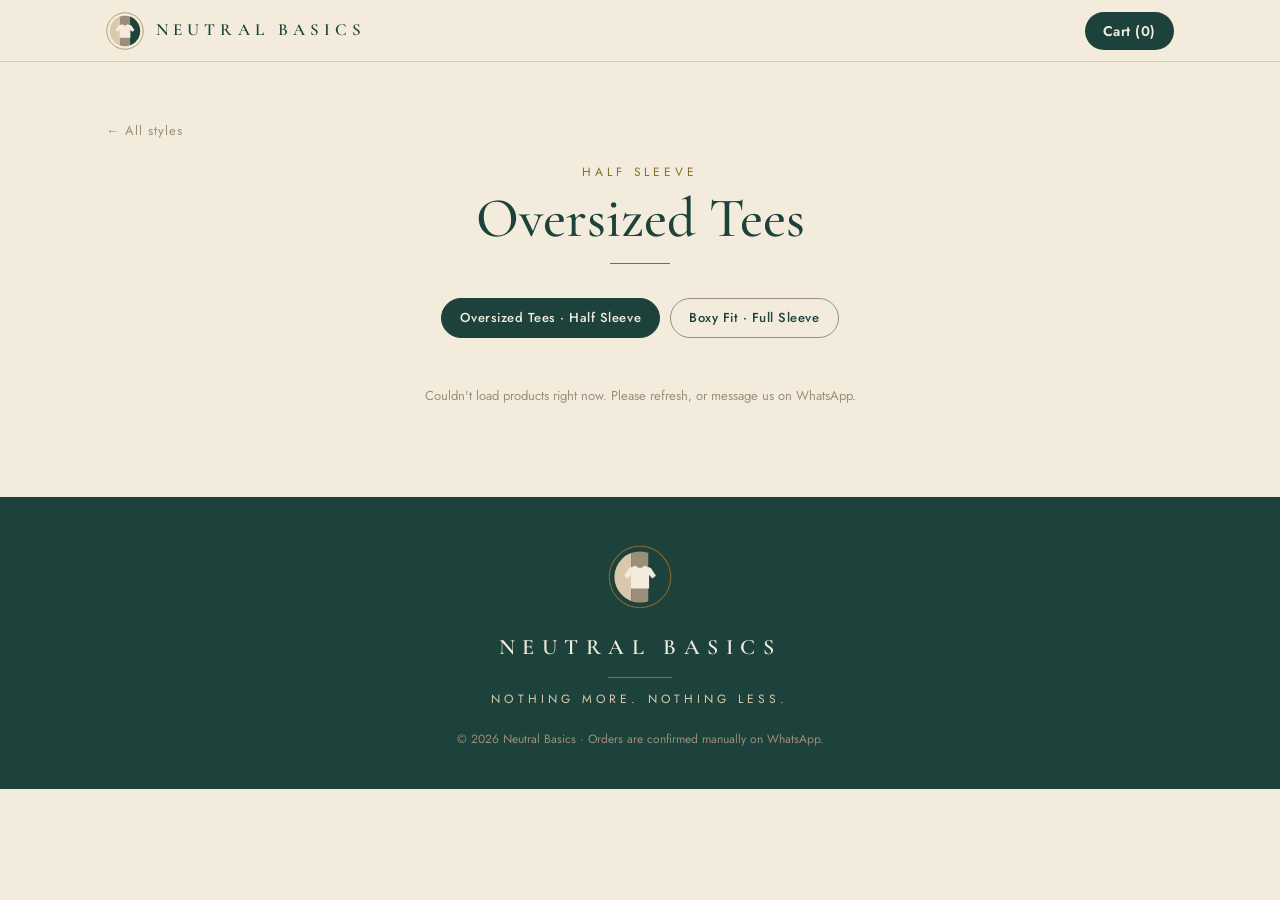
==== collection.html @ 2b350f64 "Style tiles and collection pages" ====
<!doctype html>
<html lang="en">
<head>
<meta charset="utf-8">
<meta name="viewport" content="width=device-width, initial-scale=1">
<title>Collection · Neutral Basics</title>
<meta name="description" content="Neutral Basics. Nothing more. Nothing less.">
<meta name="theme-color" content="#F3ECDC">
<link rel="icon" href="data:image/svg+xml,%3Csvg%20xmlns%3D%22http%3A//www.w3.org/2000/svg%22%20viewBox%3D%220%200%20100%20100%22%20aria-hidden%3D%22true%22%3E%3Cdefs%3E%3CclipPath%20id%3D%22cpf%22%3E%3Ccircle%20cx%3D%2250%22%20cy%3D%2250%22%20r%3D%2240%22/%3E%3C/clipPath%3E%3C/defs%3E%3Ccircle%20cx%3D%2250%22%20cy%3D%2250%22%20r%3D%2248%22%20fill%3D%22none%22%20stroke%3D%22%238A6D2F%22%20stroke-width%3D%221.6%22/%3E%3Cg%20clip-path%3D%22url%28%23cpf%29%22%3E%3Crect%20x%3D%220%22%20y%3D%220%22%20width%3D%2236.7%22%20height%3D%22100%22%20fill%3D%22%23D8C9AC%22/%3E%3Crect%20x%3D%2236.7%22%20y%3D%220%22%20width%3D%2226.6%22%20height%3D%22100%22%20fill%3D%22%239C8F7A%22/%3E%3Crect%20x%3D%2263.3%22%20y%3D%220%22%20width%3D%2240%22%20height%3D%22100%22%20fill%3D%22%231D423C%22/%3E%3C/g%3E%3Cpolygon%20points%3D%2233.1%2C35.8%2044.0%2C32.0%2044.9%2C34.5%2050.0%2C35.8%2055.1%2C34.5%2056.0%2C32.0%2066.9%2C35.8%2074.9%2C48.2%2069.1%2C52.2%2064.2%2C46.4%2064.2%2C67.8%2035.8%2C67.8%2035.8%2C46.4%2030.9%2C52.2%2025.1%2C48.2%22%20fill%3D%22%23F3ECDC%22/%3E%3C/svg%3E">
<link rel="preconnect" href="https://fonts.googleapis.com"><link rel="preconnect" href="https://fonts.gstatic.com" crossorigin>
<link href="https://fonts.googleapis.com/css2?family=Cormorant+Garamond:ital,wght@0,500;0,600;1,500&family=Jost:wght@400;500;600;700&display=swap" rel="stylesheet">
<link rel="stylesheet" href="style.css">
</head>
<body>
<header>
  <div class="bar">
    <a class="brand" href="index.html" aria-label="Neutral Basics">
      <svg class="mark" viewBox="0 0 100 100" aria-hidden="true"><defs><clipPath id="cph"><circle cx="50" cy="50" r="40"/></clipPath></defs><circle cx="50" cy="50" r="48" fill="none" stroke="#8A6D2F" stroke-width="1.6"/><g clip-path="url(#cph)"><rect x="0" y="0" width="36.7" height="100" fill="#D8C9AC"/><rect x="36.7" y="0" width="26.6" height="100" fill="#9C8F7A"/><rect x="63.3" y="0" width="40" height="100" fill="#1D423C"/></g><polygon points="33.1,35.8 44.0,32.0 44.9,34.5 50.0,35.8 55.1,34.5 56.0,32.0 66.9,35.8 74.9,48.2 69.1,52.2 64.2,46.4 64.2,67.8 35.8,67.8 35.8,46.4 30.9,52.2 25.1,48.2" fill="#F3ECDC"/></svg>
      <span>NEUTRAL BASICS</span>
    </a>
    <button class="cart-btn" id="openCart">Cart (<span id="count">0</span>)</button>
  </div>
</header>

<main class="coll">
  <a class="crumb" href="index.html#styles">← All styles</a>
  <div class="section-title"><div class="kick" id="cSub"></div><h1 id="cTitle"></h1><div class="rule"></div></div>
  <nav class="pills">
    <a data-c="half" href="collection.html?c=half">Oversized Tees · Half Sleeve</a>
    <a data-c="full" href="collection.html?c=full">Boxy Fit · Full Sleeve</a>
  </nav>
  <div class="grid" id="grid"></div>
  <p class="note" id="status"></p>
</main>

<footer>
  <svg class="mark" viewBox="0 0 100 100" aria-hidden="true"><defs><clipPath id="cpft"><circle cx="50" cy="50" r="40"/></clipPath></defs><circle cx="50" cy="50" r="48" fill="none" stroke="#8A6D2F" stroke-width="1.6"/><g clip-path="url(#cpft)"><rect x="0" y="0" width="36.7" height="100" fill="#D8C9AC"/><rect x="36.7" y="0" width="26.6" height="100" fill="#9C8F7A"/><rect x="63.3" y="0" width="40" height="100" fill="#1D423C"/></g><polygon points="33.1,35.8 44.0,32.0 44.9,34.5 50.0,35.8 55.1,34.5 56.0,32.0 66.9,35.8 74.9,48.2 69.1,52.2 64.2,46.4 64.2,67.8 35.8,67.8 35.8,46.4 30.9,52.2 25.1,48.2" fill="#F3ECDC"/></svg>
  <div class="fw">NEUTRAL BASICS</div>
  <div class="ft"></div>
  <div class="tg">Nothing more. Nothing less.</div>
  <div class="fine">© <span id="yr"></span> Neutral Basics · Orders are confirmed manually on WhatsApp.</div>
</footer>

<a class="ig" id="ig" href="#" target="_blank" rel="noopener" hidden><svg viewBox="0 0 24 24" fill="none" stroke="currentColor" stroke-width="2"><rect x="3" y="3" width="18" height="18" rx="5"/><circle cx="12" cy="12" r="4"/><circle cx="17.5" cy="6.5" r="1" fill="currentColor"/></svg><span id="igt"></span></a>

<div class="overlay" id="overlay"></div>
<aside class="drawer" id="drawer" aria-label="Cart">
  <header><h3>Your cart</h3><button class="x" id="closeCart" aria-label="Close">×</button></header>
  <div class="items" id="items"></div>
  <div class="foot" id="foot">
    <div class="total"><span>Total</span><span id="total">₹0</span></div>
    <input id="cName" placeholder="Your name">
    <textarea id="cAddr" rows="2" placeholder="Delivery address / city"></textarea>
    <button class="wa" id="checkout">Send order on WhatsApp</button>
    <small>We'll confirm availability, shipping and payment with you on WhatsApp.</small>
  </div>
</aside>

<script src="store.js"></script>
<script>
const C = (new URLSearchParams(location.search).get("c") || "").toLowerCase().startsWith("f") ? "full" : "half";
const meta = CATEGORIES[C];
$("cTitle").textContent = meta.title; $("cSub").textContent = meta.sub;
document.title = meta.title + " · " + meta.sub + " | Neutral Basics";
document.querySelectorAll(".pills a").forEach(a => a.classList.toggle("on", a.dataset.c === C));
loadProducts(list => {
  if (!list){ $("status").textContent = "Couldn't load products right now. Please refresh, or message us on WhatsApp."; return; }
  $("status").textContent = "";
  products = list.filter(p => p.cat === C).map((p, i) => ({...p, id:i}));
  render();
  if (!products.length) $("grid").innerHTML = '<div class="soon"><h3>Coming soon</h3><p>New ' + meta.sub.toLowerCase() + ' styles are on the way.</p><a href="https://wa.me/' + CONFIG.WHATSAPP + '?text=' + encodeURIComponent("Hi Neutral Basics! Please let me know when the " + meta.sub.toLowerCase() + " styles are available.") + '" target="_blank" rel="noopener">Ask on WhatsApp</a></div>';
});
</script>
</body>
</html>
---- style.css ----
:root{
    --cream:#F3ECDC; --paper:#FBF7EC; --sand:#D8C9AC; --stone:#9C8F7A; --green:#1D423C; --green-d:#14302b; --gold:#8A6D2F;
    --serif:"Cormorant Garamond",Georgia,serif; --sans:"Jost","Helvetica Neue",Arial,sans-serif;
  }
  *{box-sizing:border-box;margin:0;padding:0}
  html{scroll-behavior:smooth}
  body{background:var(--cream);color:var(--green);font-family:var(--sans);line-height:1.55}
  a{color:inherit}
  header{position:sticky;top:0;z-index:20;background:rgba(243,236,220,.94);backdrop-filter:blur(8px);border-bottom:1px solid var(--sand)}
  .bar{max-width:1100px;margin:0 auto;padding:10px 16px;display:flex;align-items:center;justify-content:space-between;height:61px}
  .brand{display:flex;align-items:center;gap:12px;text-decoration:none}
  .brand .mark{width:38px;height:38px}
  .brand span{font-family:var(--serif);font-weight:600;letter-spacing:.3em;font-size:17px;color:var(--green)}
  .cart-btn{background:var(--green);color:var(--cream);border:0;border-radius:999px;padding:9px 18px;font-weight:600;cursor:pointer;font-size:14px;font-family:var(--sans);letter-spacing:.04em}

  #shop{scroll-margin-top:61px}
  @media (max-width:480px){.brand .mark{width:32px;height:32px}.brand{gap:9px}.brand span{letter-spacing:.16em;font-size:14px}.cart-btn{padding:8px 14px;font-size:13px}}

  /* hero */
  .fh{position:relative;height:calc(100vh - 61px);height:calc(100svh - 61px);min-height:480px;overflow:hidden;background:var(--green-d);display:flex;align-items:flex-end}
  .fh .slides{position:absolute;inset:0}
  .fh .slides img{position:absolute;inset:0;width:100%;height:100%;object-fit:cover;object-position:var(--focus,center);opacity:0;transform:scale(1.06);transition:opacity 1.2s ease,transform 7s ease-out}
  .fh .slides img.on{opacity:1;transform:scale(1)}
  .fh::after{content:"";position:absolute;inset:0;background:linear-gradient(90deg,rgba(20,48,43,.82) 0%,rgba(20,48,43,.4) 45%,rgba(20,48,43,0) 75%),linear-gradient(0deg,rgba(20,48,43,.78) 0%,rgba(20,48,43,0) 45%)}
  .fh .copy{position:relative;z-index:2;max-width:1100px;width:100%;margin:0 auto;padding:0 16px 64px;color:var(--cream)}
  .eyebrow{font-size:12px;letter-spacing:.32em;text-transform:uppercase;opacity:.85;margin-bottom:16px}
  .fh h1{font-family:var(--serif);font-style:italic;font-weight:500;color:var(--cream);font-size:clamp(46px,8vw,104px);line-height:1;text-shadow:0 2px 24px rgba(0,0,0,.3)}
  .fh p{margin-top:18px;max-width:440px;opacity:.92;font-size:17px}
  .fh .go{display:inline-block;margin-top:28px;background:var(--cream);color:var(--green);padding:15px 36px;border-radius:999px;font-weight:600;letter-spacing:.2em;font-size:13px;text-decoration:none;text-transform:uppercase}
  .fh .from{margin-left:14px;opacity:.9;font-size:14px}
  .fh .dots2{position:absolute;z-index:2;right:20px;bottom:26px;display:flex;gap:8px}
  .fh .dots2 i{width:26px;height:3px;border-radius:2px;background:rgba(243,236,220,.4);cursor:pointer}
  .fh .dots2 i.on{background:var(--cream)}
  @media (max-width:800px){.fh::after{background:linear-gradient(0deg,rgba(20,48,43,.9) 0%,rgba(20,48,43,.5) 50%,rgba(20,48,43,.12) 100%)}.fh .copy{padding-bottom:70px}.fh .dots2{left:16px;right:auto;bottom:30px}}
  @media (prefers-reduced-motion:reduce){.fh .slides img{transition:opacity .3s;transform:none}}

  /* shop */
  main{max-width:1100px;margin:0 auto;padding:56px 16px 90px}
  .section-title{text-align:center;margin-bottom:34px}
  .section-title .kick{font-size:12px;letter-spacing:.32em;text-transform:uppercase;color:var(--gold)}
  .section-title h2{font-family:var(--serif);font-weight:500;font-size:clamp(32px,5vw,48px);margin-top:6px;letter-spacing:0;text-transform:none;color:var(--green)}
  .section-title .rule{width:60px;height:1px;background:var(--gold);margin:14px auto 0}
  .grid{display:grid;grid-template-columns:repeat(auto-fill,minmax(250px,1fr));gap:22px}
  .card{background:var(--paper);border:1px solid var(--sand);border-radius:6px;overflow:hidden;display:flex;flex-direction:column}
  .img{aspect-ratio:4/5;background:var(--sand);display:flex;align-items:center;justify-content:center;cursor:pointer;position:relative}
  .img img{position:absolute;inset:0;width:100%;height:100%;object-fit:cover}
  .img .mark{width:72px;height:72px;opacity:.8}
  .thumbs{display:flex;gap:6px;padding:10px 14px 0}
  .thumbs img{width:40px;height:50px;object-fit:cover;border-radius:3px;opacity:.55;border:1px solid transparent;cursor:pointer}
  .thumbs img.on{opacity:1;border-color:var(--gold)}
  .info{padding:14px;display:flex;flex-direction:column;gap:8px;flex:1}
  .name{font-family:var(--serif);font-weight:600;font-size:20px;line-height:1.2}
  .price{color:var(--gold);font-weight:600;font-size:18px}
  .sizes{display:flex;gap:6px;flex-wrap:wrap}
  .sizes button{background:transparent;border:1px solid var(--stone);color:var(--green);border-radius:4px;padding:6px 12px;cursor:pointer;font-size:13px;font-family:var(--sans);font-weight:500}
  .sizes button.on{background:var(--green);color:var(--cream);border-color:var(--green)}
  .sizes button[disabled]{opacity:.35;text-decoration:line-through;cursor:not-allowed}
  .left{font-size:12px;color:var(--gold);min-height:16px}
  .add{margin-top:auto;background:var(--green);color:var(--cream);border:0;border-radius:4px;padding:12px;font-weight:600;letter-spacing:.14em;font-size:12px;text-transform:uppercase;cursor:pointer;font-family:var(--sans)}
  .add[disabled]{background:var(--sand);color:var(--stone);cursor:not-allowed}
  .tag{position:absolute;top:10px;left:10px;background:var(--green);color:var(--cream);font-size:11px;font-weight:600;letter-spacing:.14em;padding:4px 10px;border-radius:999px;text-transform:uppercase;z-index:2}
  .note{color:var(--stone);font-size:13px;margin-top:14px;text-align:center}

  /* cart drawer */
  .overlay{position:fixed;inset:0;background:rgba(20,48,43,.5);display:none;z-index:30}
  .overlay.open{display:block}
  .drawer{position:fixed;top:0;right:0;height:100%;width:min(420px,100%);background:var(--cream);border-left:1px solid var(--sand);z-index:40;transform:translateX(100%);transition:transform .25s;display:flex;flex-direction:column}
  .drawer.open{transform:none}
  .drawer header{position:static;padding:16px;display:flex;justify-content:space-between;align-items:center;background:transparent;backdrop-filter:none;border:0}
  .drawer h3{font-family:var(--serif);font-weight:600;letter-spacing:.2em;font-size:18px;text-transform:uppercase}
  .x{background:none;border:0;color:var(--green);font-size:28px;cursor:pointer}
  .items{flex:1;overflow:auto;padding:0 16px}
  .row{display:flex;justify-content:space-between;gap:10px;padding:12px 0;border-bottom:1px solid var(--sand)}
  .row small{color:var(--stone)}
  .qty{display:flex;align-items:center;gap:8px;margin-top:6px}
  .qty button{width:26px;height:26px;border-radius:50%;border:1px solid var(--stone);background:none;color:var(--green);cursor:pointer}
  .foot{padding:16px;border-top:1px solid var(--sand);display:flex;flex-direction:column;gap:10px;background:var(--paper)}
  .foot input,.foot textarea{width:100%;padding:11px;border-radius:4px;border:1px solid var(--stone);background:#fff;color:var(--green);font:inherit}
  .foot small{color:var(--stone)}
  .total{display:flex;justify-content:space-between;font-weight:600;font-size:18px}
  .wa{background:var(--green);color:var(--cream);border:0;border-radius:4px;padding:14px;font-weight:600;letter-spacing:.1em;cursor:pointer;font-size:14px;font-family:var(--sans)}
  .empty{color:var(--stone);padding:30px 0;text-align:center}

  /* footer */
  footer{background:var(--green);color:var(--cream);text-align:center;padding:48px 16px 40px}
  footer .mark{width:64px;height:64px}
  footer .fw{font-family:var(--serif);font-weight:600;letter-spacing:.34em;font-size:22px;margin-top:14px}
  footer .ft{margin:12px auto 0;width:64px;height:1px;background:var(--gold)}
  footer .tg{margin-top:12px;font-size:12px;letter-spacing:.34em;text-transform:uppercase;color:var(--sand)}
  footer .fine{margin-top:22px;font-size:12px;color:var(--stone)}
  .ig{position:fixed;left:16px;bottom:16px;z-index:15;display:flex;align-items:center;gap:8px;color:var(--cream);background:var(--green);padding:8px 12px;border-radius:999px;text-decoration:none;font-size:12px;letter-spacing:.12em;font-weight:600}
  .ig[hidden]{display:none}
  .ig svg{width:18px;height:18px}

  /* style tiles (home) */
  #styles{scroll-margin-top:61px}
  .tiles{display:grid;grid-template-columns:1fr 1fr;gap:22px}
  .tile{position:relative;display:block;aspect-ratio:4/5;border-radius:6px;overflow:hidden;background:var(--sand);text-decoration:none;color:var(--cream);display:flex;align-items:center;justify-content:center}
  .tile>.mark{width:84px;height:84px;opacity:.7}
  .tile img{position:absolute;inset:0;width:100%;height:100%;object-fit:cover;transition:transform .7s}
  .tile:hover img{transform:scale(1.04)}
  .tile::after{content:"";position:absolute;inset:0;background:linear-gradient(0deg,rgba(20,48,43,.82) 0%,rgba(20,48,43,.15) 55%,rgba(20,48,43,0) 100%)}
  .t-copy{position:absolute;left:0;right:0;bottom:0;padding:26px;z-index:2}
  .t-kick{font-size:12px;letter-spacing:.32em;text-transform:uppercase;opacity:.9}
  .t-title{font-family:var(--serif);font-style:italic;font-weight:500;font-size:clamp(34px,4.4vw,52px);line-height:1.05;margin-top:6px}
  .t-go{display:inline-block;margin-top:16px;background:var(--cream);color:var(--green);padding:11px 24px;border-radius:999px;font-weight:600;letter-spacing:.18em;font-size:12px;text-transform:uppercase}
  .t-badge{position:absolute;top:14px;left:14px;z-index:2;background:var(--cream);color:var(--green);font-size:11px;font-weight:600;letter-spacing:.14em;padding:5px 11px;border-radius:999px;text-transform:uppercase}
  @media (max-width:700px){.tiles{grid-template-columns:1fr}.tile{aspect-ratio:4/4.8}}

  /* collection page */
  .crumb{display:inline-block;color:var(--stone);text-decoration:none;font-size:13px;letter-spacing:.08em;margin-bottom:22px}
  .crumb:hover{color:var(--green)}
  .section-title h1{font-family:var(--serif);font-weight:500;font-size:clamp(34px,5.5vw,56px);margin-top:6px;color:var(--green);line-height:1.1}
  .pills{display:flex;justify-content:center;gap:10px;flex-wrap:wrap;margin:0 0 34px}
  .pills a{border:1px solid var(--stone);color:var(--green);text-decoration:none;border-radius:999px;padding:9px 18px;font-size:13px;font-weight:500;letter-spacing:.04em}
  .pills a.on{background:var(--green);color:var(--cream);border-color:var(--green)}
  .soon{grid-column:1/-1;text-align:center;padding:50px 16px;color:var(--stone)}
  .soon h3{font-family:var(--serif);font-weight:500;font-size:30px;color:var(--green)}
  .soon p{margin-top:8px}
  .soon a{display:inline-block;margin-top:18px;background:var(--green);color:var(--cream);padding:12px 26px;border-radius:999px;text-decoration:none;font-weight:600;letter-spacing:.12em;font-size:12px;text-transform:uppercase}
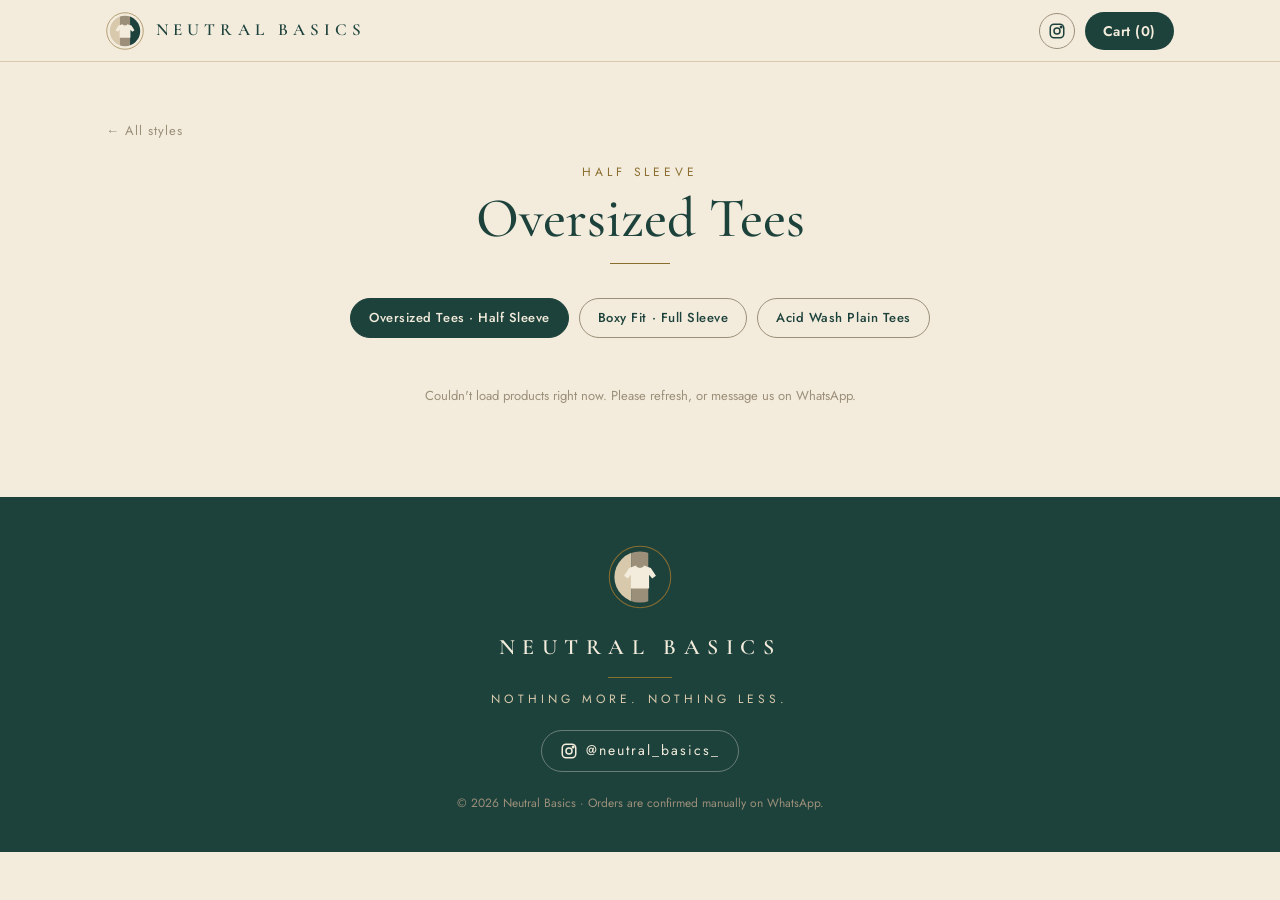
==== commit 995d03c7: "New Changes" ====
--- a/collection.html
+++ b/collection.html
@@ -18,17 +18,14 @@
       <svg class="mark" viewBox="0 0 100 100" aria-hidden="true"><defs><clipPath id="cph"><circle cx="50" cy="50" r="40"/></clipPath></defs><circle cx="50" cy="50" r="48" fill="none" stroke="#8A6D2F" stroke-width="1.6"/><g clip-path="url(#cph)"><rect x="0" y="0" width="36.7" height="100" fill="#D8C9AC"/><rect x="36.7" y="0" width="26.6" height="100" fill="#9C8F7A"/><rect x="63.3" y="0" width="40" height="100" fill="#1D423C"/></g><polygon points="33.1,35.8 44.0,32.0 44.9,34.5 50.0,35.8 55.1,34.5 56.0,32.0 66.9,35.8 74.9,48.2 69.1,52.2 64.2,46.4 64.2,67.8 35.8,67.8 35.8,46.4 30.9,52.2 25.1,48.2" fill="#F3ECDC"/></svg>
       <span>NEUTRAL BASICS</span>
     </a>
-    <button class="cart-btn" id="openCart">Cart (<span id="count">0</span>)</button>
+    <div class="hr"><a class="ig-ico" data-ig target="_blank" rel="noopener" aria-label="Instagram" hidden><svg viewBox="0 0 24 24" fill="none" stroke="currentColor" stroke-width="2" aria-hidden="true"><rect x="3" y="3" width="18" height="18" rx="5"/><circle cx="12" cy="12" r="4"/><circle cx="17.5" cy="6.5" r="1" fill="currentColor"/></svg></a><button class="cart-btn" id="openCart">Cart (<span id="count">0</span>)</button></div>
   </div>
 </header>
 
 <main class="coll">
   <a class="crumb" href="index.html#styles">← All styles</a>
   <div class="section-title"><div class="kick" id="cSub"></div><h1 id="cTitle"></h1><div class="rule"></div></div>
-  <nav class="pills">
-    <a data-c="half" href="collection.html?c=half">Oversized Tees · Half Sleeve</a>
-    <a data-c="full" href="collection.html?c=full">Boxy Fit · Full Sleeve</a>
-  </nav>
+  <nav class="pills" id="pills"></nav>
   <div class="grid" id="grid"></div>
   <p class="note" id="status"></p>
 </main>
@@ -38,10 +35,9 @@
   <div class="fw">NEUTRAL BASICS</div>
   <div class="ft"></div>
   <div class="tg">Nothing more. Nothing less.</div>
+  <a class="ig-foot" data-ig target="_blank" rel="noopener" hidden><svg viewBox="0 0 24 24" fill="none" stroke="currentColor" stroke-width="2" aria-hidden="true"><rect x="3" y="3" width="18" height="18" rx="5"/><circle cx="12" cy="12" r="4"/><circle cx="17.5" cy="6.5" r="1" fill="currentColor"/></svg><span class="igt"></span></a>
   <div class="fine">© <span id="yr"></span> Neutral Basics · Orders are confirmed manually on WhatsApp.</div>
 </footer>
-
-<a class="ig" id="ig" href="#" target="_blank" rel="noopener" hidden><svg viewBox="0 0 24 24" fill="none" stroke="currentColor" stroke-width="2"><rect x="3" y="3" width="18" height="18" rx="5"/><circle cx="12" cy="12" r="4"/><circle cx="17.5" cy="6.5" r="1" fill="currentColor"/></svg><span id="igt"></span></a>
 
 <div class="overlay" id="overlay"></div>
 <aside class="drawer" id="drawer" aria-label="Cart">
@@ -58,17 +54,19 @@
 
 <script src="store.js"></script>
 <script>
-const C = (new URLSearchParams(location.search).get("c") || "").toLowerCase().startsWith("f") ? "full" : "half";
+const q = (new URLSearchParams(location.search).get("c") || "").toLowerCase();
+const C = CATEGORIES[q] ? q : (q.startsWith("f") ? "full" : "half");
 const meta = CATEGORIES[C];
 $("cTitle").textContent = meta.title; $("cSub").textContent = meta.sub;
 document.title = meta.title + " · " + meta.sub + " | Neutral Basics";
+$("pills").innerHTML = Object.keys(CATEGORIES).map(k => '<a data-c="' + k + '" href="collection.html?c=' + k + '">' + (CATEGORIES[k].pill || CATEGORIES[k].title + " · " + CATEGORIES[k].sub) + '</a>').join("");
 document.querySelectorAll(".pills a").forEach(a => a.classList.toggle("on", a.dataset.c === C));
 loadProducts(list => {
   if (!list){ $("status").textContent = "Couldn't load products right now. Please refresh, or message us on WhatsApp."; return; }
   $("status").textContent = "";
   products = list.filter(p => p.cat === C).map((p, i) => ({...p, id:i}));
   render();
-  if (!products.length) $("grid").innerHTML = '<div class="soon"><h3>Coming soon</h3><p>New ' + meta.sub.toLowerCase() + ' styles are on the way.</p><a href="https://wa.me/' + CONFIG.WHATSAPP + '?text=' + encodeURIComponent("Hi Neutral Basics! Please let me know when the " + meta.sub.toLowerCase() + " styles are available.") + '" target="_blank" rel="noopener">Ask on WhatsApp</a></div>';
+  if (!products.length) $("grid").innerHTML = '<div class="soon"><h3>Coming soon</h3><p>New styles are on the way.</p><a href="https://wa.me/' + CONFIG.WHATSAPP + '?text=' + encodeURIComponent("Hi Neutral Basics! Please let me know when the " + meta.title + " styles are available.") + '" target="_blank" rel="noopener">Ask on WhatsApp</a></div>';
 });
 </script>
 </body>
--- a/style.css
+++ b/style.css
@@ -118,3 +118,34 @@
   .soon h3{font-family:var(--serif);font-weight:500;font-size:30px;color:var(--green)}
   .soon p{margin-top:8px}
   .soon a{display:inline-block;margin-top:18px;background:var(--green);color:var(--cream);padding:12px 26px;border-radius:999px;text-decoration:none;font-weight:600;letter-spacing:.12em;font-size:12px;text-transform:uppercase}
+
+  /* instagram (header + footer) */
+  .hr{display:flex;align-items:center;gap:10px}
+  .ig-ico{width:36px;height:36px;display:flex;align-items:center;justify-content:center;border:1px solid var(--stone);border-radius:50%;color:var(--green)}
+  .ig-ico svg{width:18px;height:18px}
+  .ig-ico[hidden],.ig-foot[hidden]{display:none}
+  .ig-foot{display:inline-flex;align-items:center;gap:8px;margin-top:22px;color:var(--cream);text-decoration:none;font-size:14px;letter-spacing:.14em;border:1px solid rgba(243,236,220,.35);border-radius:999px;padding:9px 18px}
+  .ig-foot svg{width:18px;height:18px}
+
+  /* three style tiles */
+  .tiles{grid-template-columns:repeat(3,1fr)}
+  .t-title{font-size:clamp(30px,3.2vw,44px)}
+  @media (max-width:900px){.tiles{grid-template-columns:1fr;max-width:560px;margin:0 auto}.tile{aspect-ratio:4/4.8}}
+
+  /* size chart popup */
+  .sc-link{background:none;border:0;color:var(--gold);font:500 13px var(--sans);text-decoration:underline;cursor:pointer;padding:2px 0;text-align:left;align-self:flex-start}
+  .scm{position:fixed;inset:0;z-index:60;display:none;align-items:center;justify-content:center;background:rgba(20,48,43,.55);padding:16px}
+  .scm.open{display:flex}
+  .scm .box{background:var(--cream);border-radius:8px;max-width:520px;width:100%;max-height:88vh;overflow:auto;padding:22px;position:relative;border:1px solid var(--sand);color:var(--green)}
+  .scm h3{font-family:var(--serif);font-weight:600;font-size:26px;padding-right:32px;line-height:1.15}
+  .scm .sub{color:var(--stone);font-size:13px;margin-top:4px}
+  .scm .x{position:absolute;top:10px;right:12px}
+  .scm table{width:100%;border-collapse:collapse;margin-top:16px;font-size:15px}
+  .scm th,.scm td{border-bottom:1px solid var(--sand);padding:10px 8px;text-align:center}
+  .scm th{font-weight:600;background:var(--paper)}
+  .scm td:first-child,.scm th:first-child{text-align:left;font-weight:600}
+  .scm img{width:100%;border-radius:4px;margin-top:14px}
+  .scm .none{margin-top:16px}
+  .scm .tip{margin-top:14px;color:var(--stone);font-size:13px}
+  .scm .tip a{color:var(--gold)}
+  .scm .wa-help{display:inline-block;margin-top:16px;background:var(--green);color:var(--cream);padding:11px 22px;border-radius:999px;text-decoration:none;font-weight:600;letter-spacing:.1em;font-size:12px;text-transform:uppercase}
